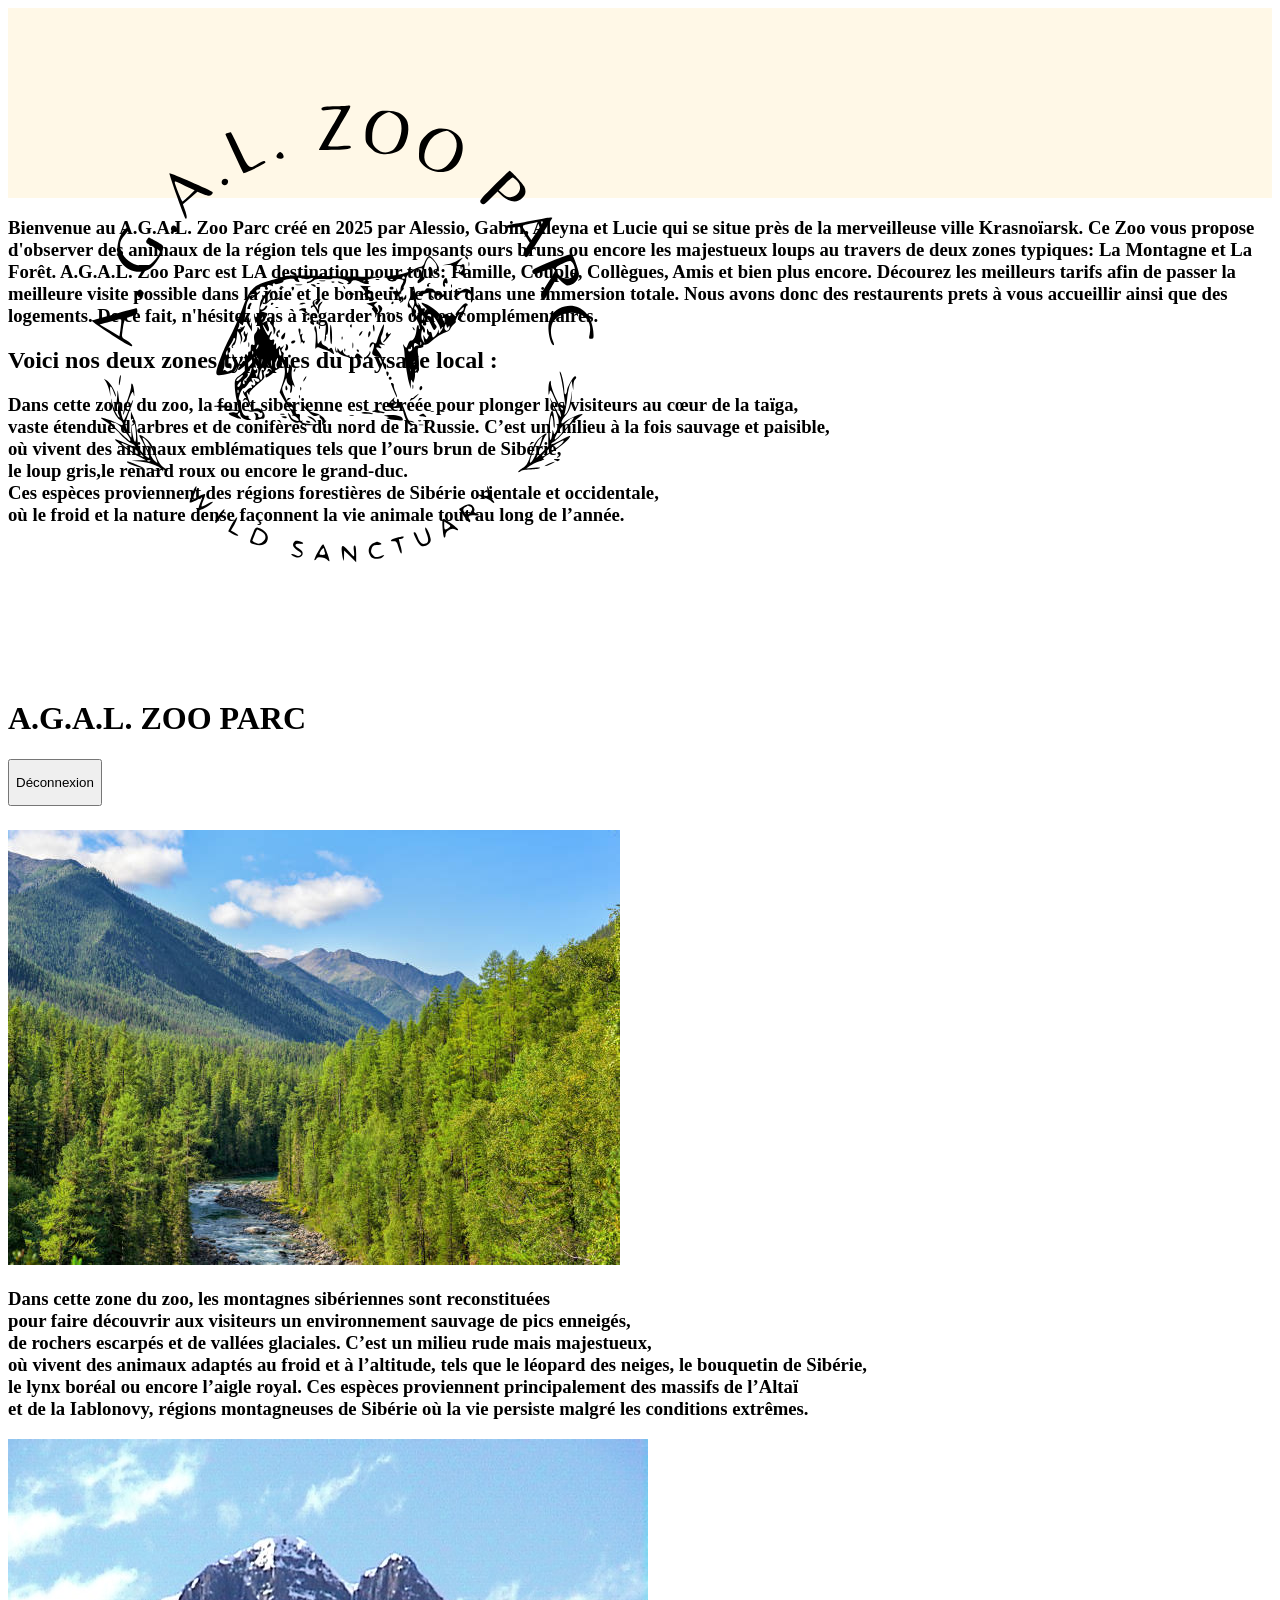
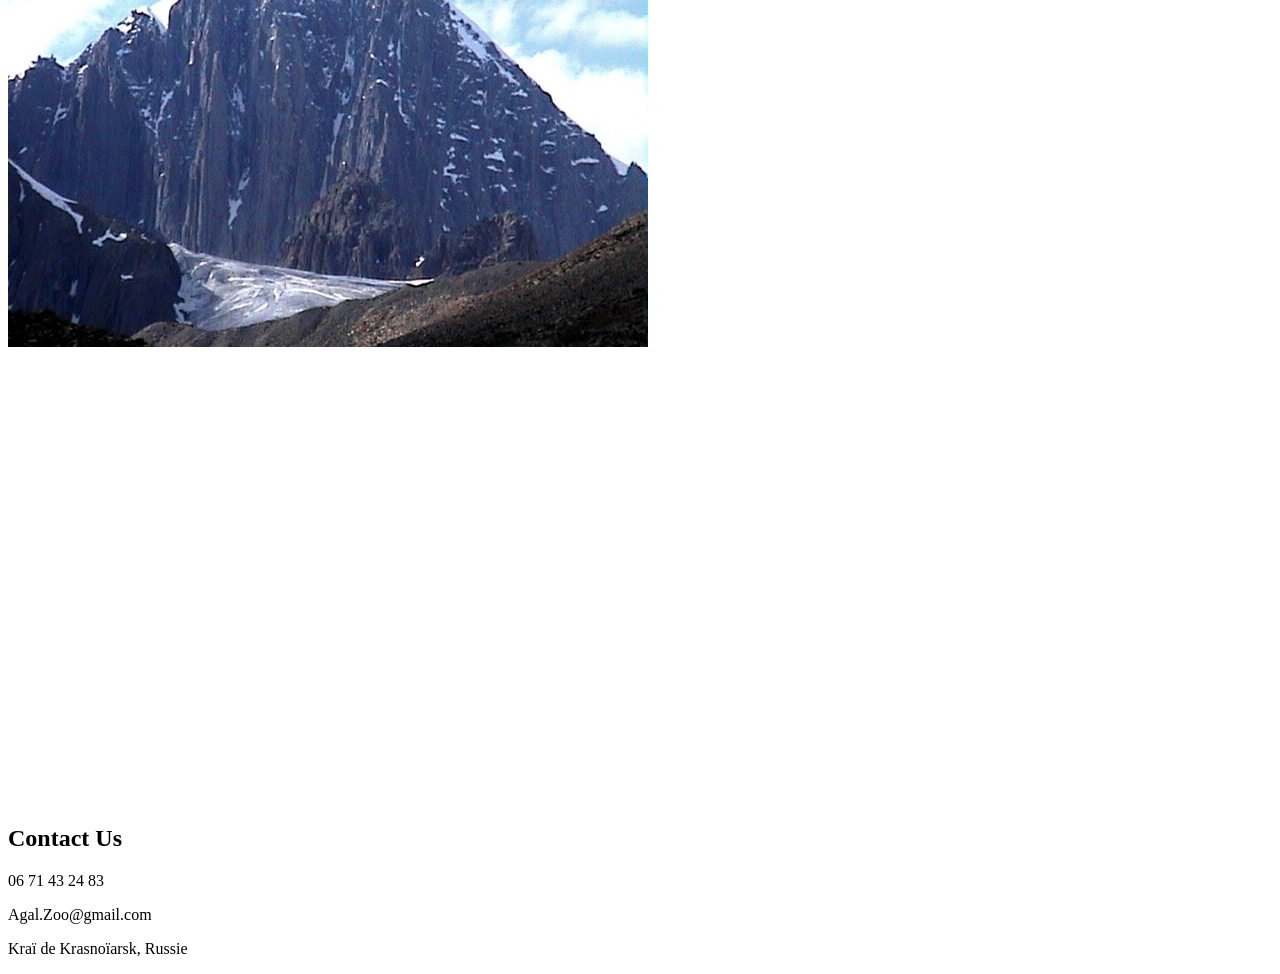
==== indexlogged.html @ 706393b2 "Add files via upload" ====
<!DOCTYPE html>
<html>
    <head>
        <link rel="stylesheet" href="style.css">
    </head>
    <body>
        <header style="background:#FFF8E7; height: 190px;">
            <img src="logo.svg" alt="Logo du Zoo" class="logo">
			<h1 class="Nomzoo">A.G.A.L. ZOO PARC</h1>
			<a href="index.html">
			<button class="login" type="button"><p>Déconnexion</p></button>
			</a>
        </header>
		<h3 class="Deszoo">Bienvenue au A.G.A.L. Zoo Parc créé en 2025 par Alessio, Gabin, Aleyna et Lucie qui se situe près de la merveilleuse ville Krasnoïarsk.
Ce Zoo vous propose d'observer des animaux de la région tels que les imposants ours bruns ou encore les majestueux loups au travers de deux zones typiques: La Montagne et La Forêt.
A.G.A.L. Zoo Parc est LA destination pour tous: Famille, Couple, Collègues, Amis et bien plus encore.
Décourez les meilleurs tarifs afin de passer la meilleure visite possible dans la joie et le bonheur, le tout dans une immersion totale.
Nous avons donc des restaurents prets à vous accueillir ainsi que des logements. De ce fait, n'hésitez pas à regarder nos offres complémentaires.</h3>
		<h2>Voici nos deux zones typiques du paysage local :</h2>
		<h3 class="TaigaDes">Dans cette zone du zoo, la forêt sibérienne est recréée pour plonger les visiteurs au cœur de la taïga,<br> vaste étendue d’arbres et de conifères du nord de la Russie.
C’est un milieu à la fois sauvage et paisible,<br> où vivent des animaux emblématiques tels que l’ours brun de Sibérie,<br> le loup gris,le renard roux ou encore le grand-duc.<br>
Ces espèces proviennent des régions forestières de Sibérie orientale et occidentale,<br> où le froid et la nature dense façonnent la vie animale tout au long de l’année.<br><br><br><br><br><br><br><br><br><br><br><br><br><br></h3>
<a href="foret.html">
<img src="PhotoTaiga.jpg" alt="Photo Taiga" class="PhoTailog">
</a>
<h3 class="MontDes">Dans cette zone du zoo, les montagnes sibériennes sont reconstituées<br> pour faire découvrir aux visiteurs un environnement sauvage de pics enneigés,<br> de rochers escarpés et de vallées glaciales.
C’est un milieu rude mais majestueux,<br> où vivent des animaux adaptés au froid et à l’altitude, tels que le léopard des neiges, le bouquetin de Sibérie,<br> le lynx boréal ou encore l’aigle royal.
Ces espèces proviennent principalement des massifs de l’Altaï<br> et de la Iablonovy, régions montagneuses de Sibérie où la vie persiste malgré les conditions extrêmes.</h3>
<a href="montagnes.html">
<img src="PhotoMontagne.jpg" alt="Photo Montagne" class="PhoMontlog">
</a>
    </body>
	<footer>
	 <iframe src="https://www.google.com/maps/embed?pb=!1m18!1m12!1m3!1d142689.92058675003!2d92.70092730590257!3d56.02681147205071!2m3!1f0!2f0!3f0!3m2!1i1024!2i768!4f13.1!3m3!1m2!1s0x5cd7afc9a1ff37e3%3A0xd597e1468fd647ff!2zS3Jhc25vw69hcnNrLCBLcmHDryBkZSBLcmFzbm_Dr2Fyc2ssIFJ1c3NpZQ!5e0!3m2!1sfr!2sfr!4v1762532281992!5m2!1sfr!2sfr" width="100%" height="450" style="border:0;" allowfullscreen="" loading="lazy" referrerpolicy="no-referrer-when-downgrade"></iframe>
	 <h2>Contact Us</h2>
	 <div class="contact-list">
      <p>06 71 43 24 83</p>
      <p>Agal.Zoo@gmail.com</p>
      <p>Kraï de Krasnoïarsk, Russie</p>
     </div>
	</footer>                                           	
</html>
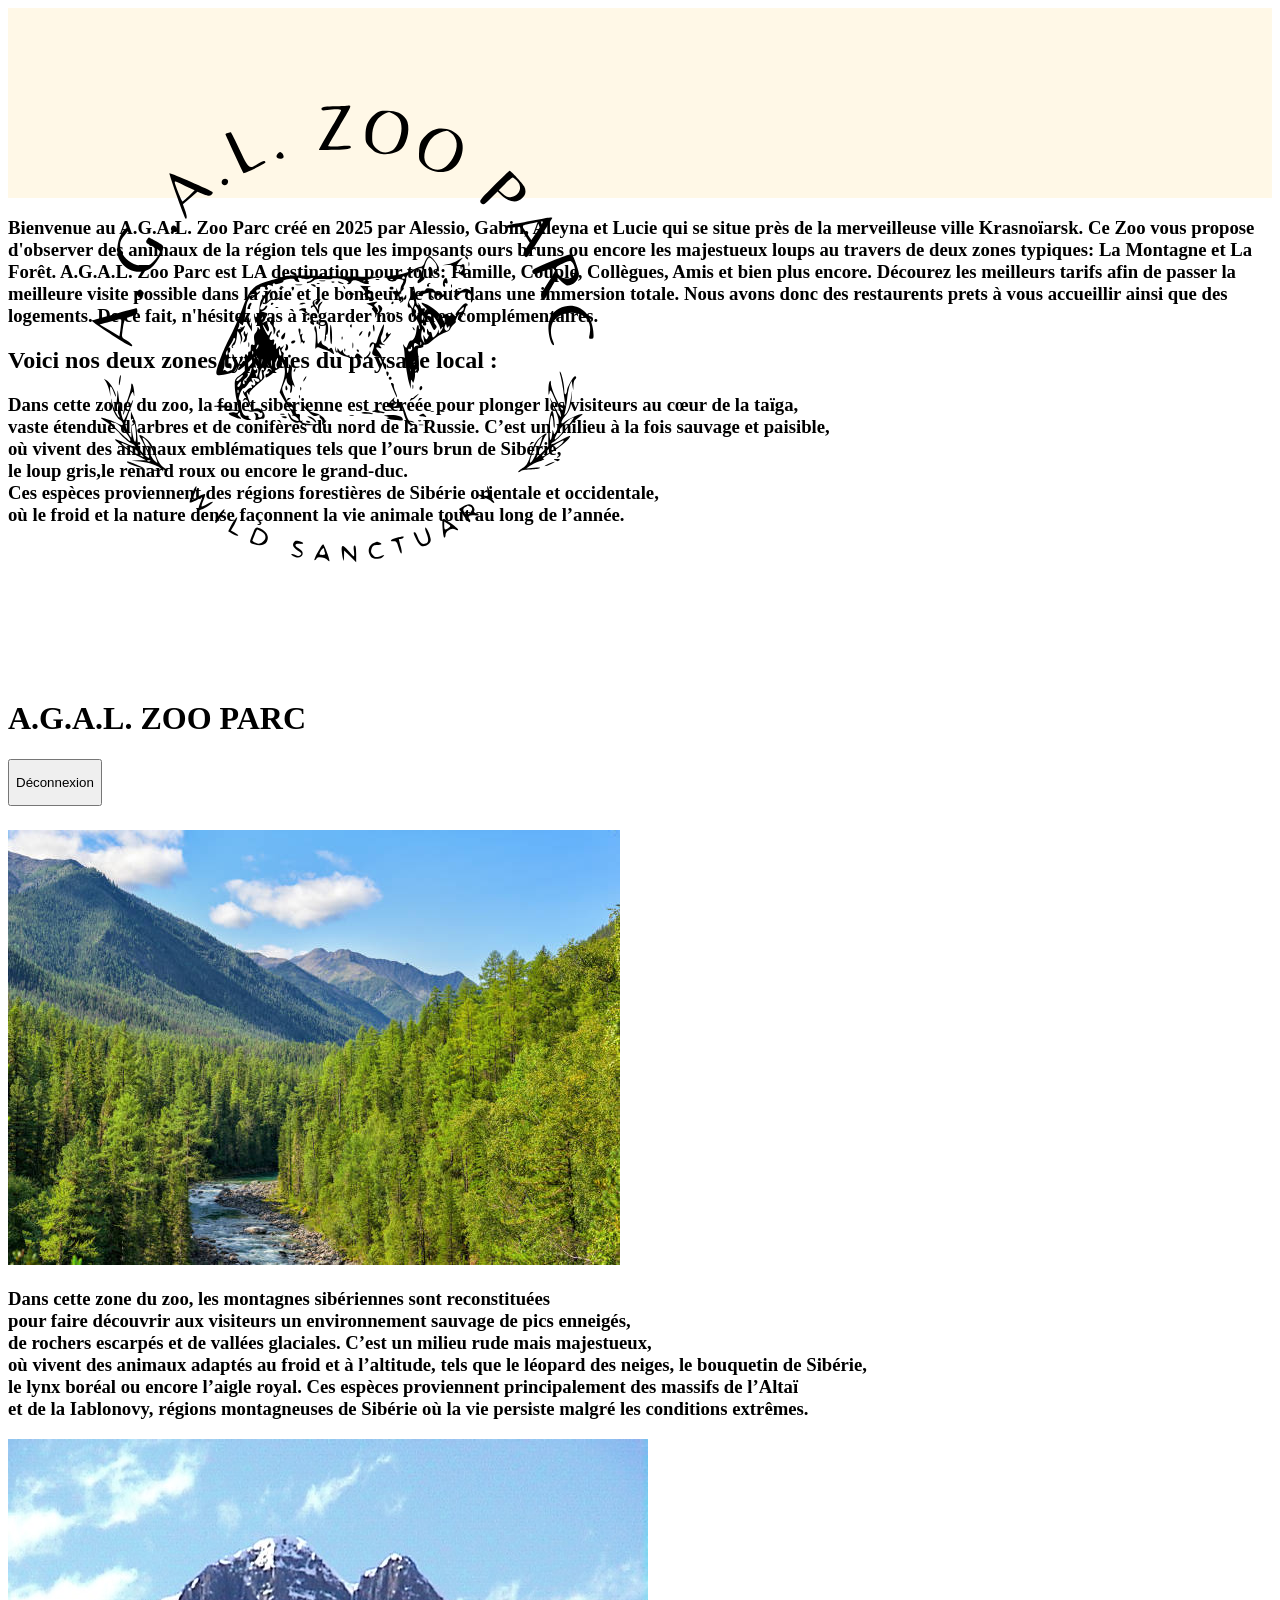
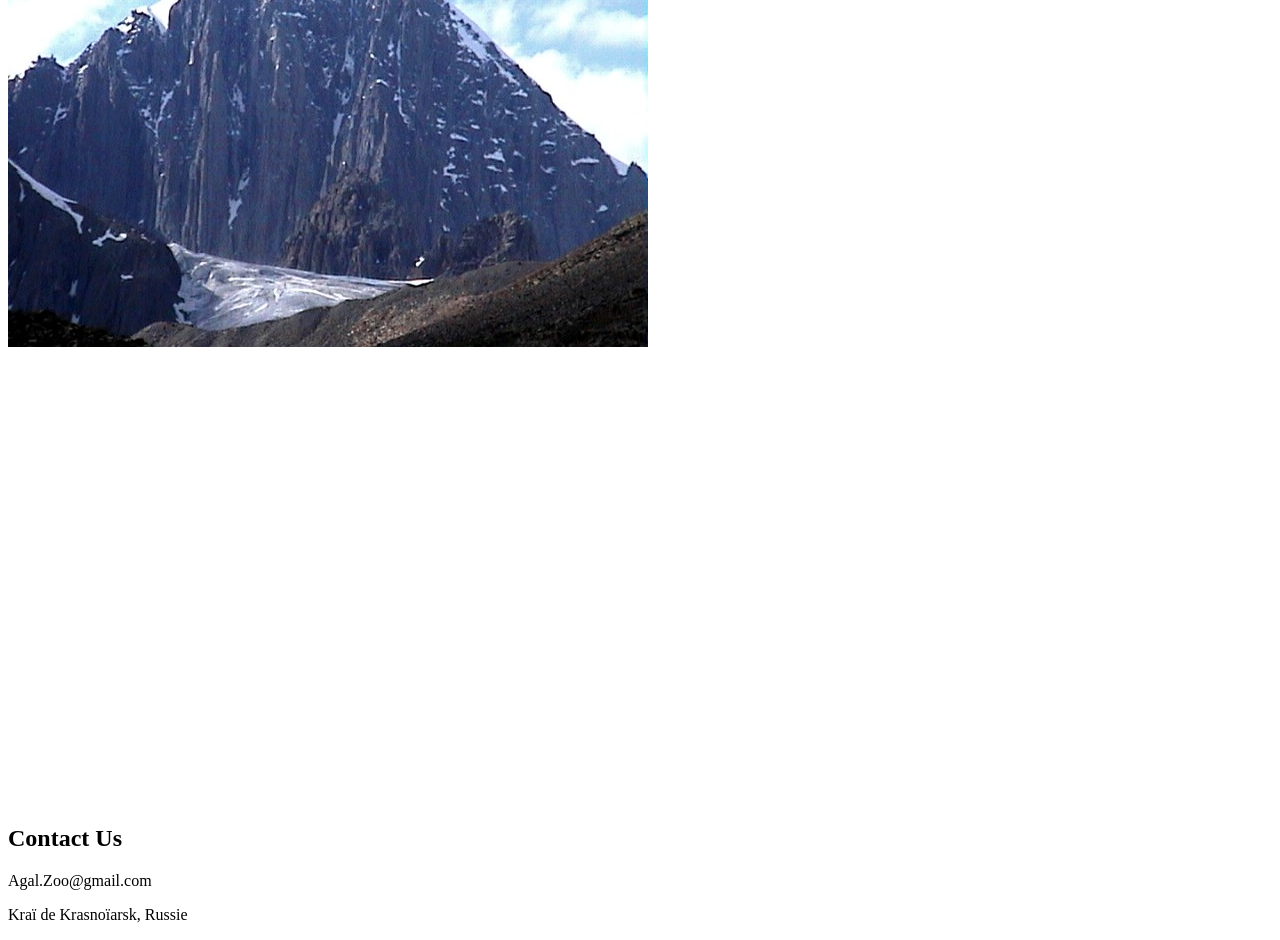
==== commit 778b860d: "Revise indexlogged.html structure and content Updated the HTML structure and content of indexlogged." ====
--- a/indexlogged.html
+++ b/indexlogged.html
@@ -34,9 +34,8 @@
 	 <iframe src="https://www.google.com/maps/embed?pb=!1m18!1m12!1m3!1d142689.92058675003!2d92.70092730590257!3d56.02681147205071!2m3!1f0!2f0!3f0!3m2!1i1024!2i768!4f13.1!3m3!1m2!1s0x5cd7afc9a1ff37e3%3A0xd597e1468fd647ff!2zS3Jhc25vw69hcnNrLCBLcmHDryBkZSBLcmFzbm_Dr2Fyc2ssIFJ1c3NpZQ!5e0!3m2!1sfr!2sfr!4v1762532281992!5m2!1sfr!2sfr" width="100%" height="450" style="border:0;" allowfullscreen="" loading="lazy" referrerpolicy="no-referrer-when-downgrade"></iframe>
 	 <h2>Contact Us</h2>
 	 <div class="contact-list">
-      <p>06 71 43 24 83</p>
       <p>Agal.Zoo@gmail.com</p>
       <p>Kraï de Krasnoïarsk, Russie</p>
      </div>
 	</footer>                                           	
-</html>+</html>
